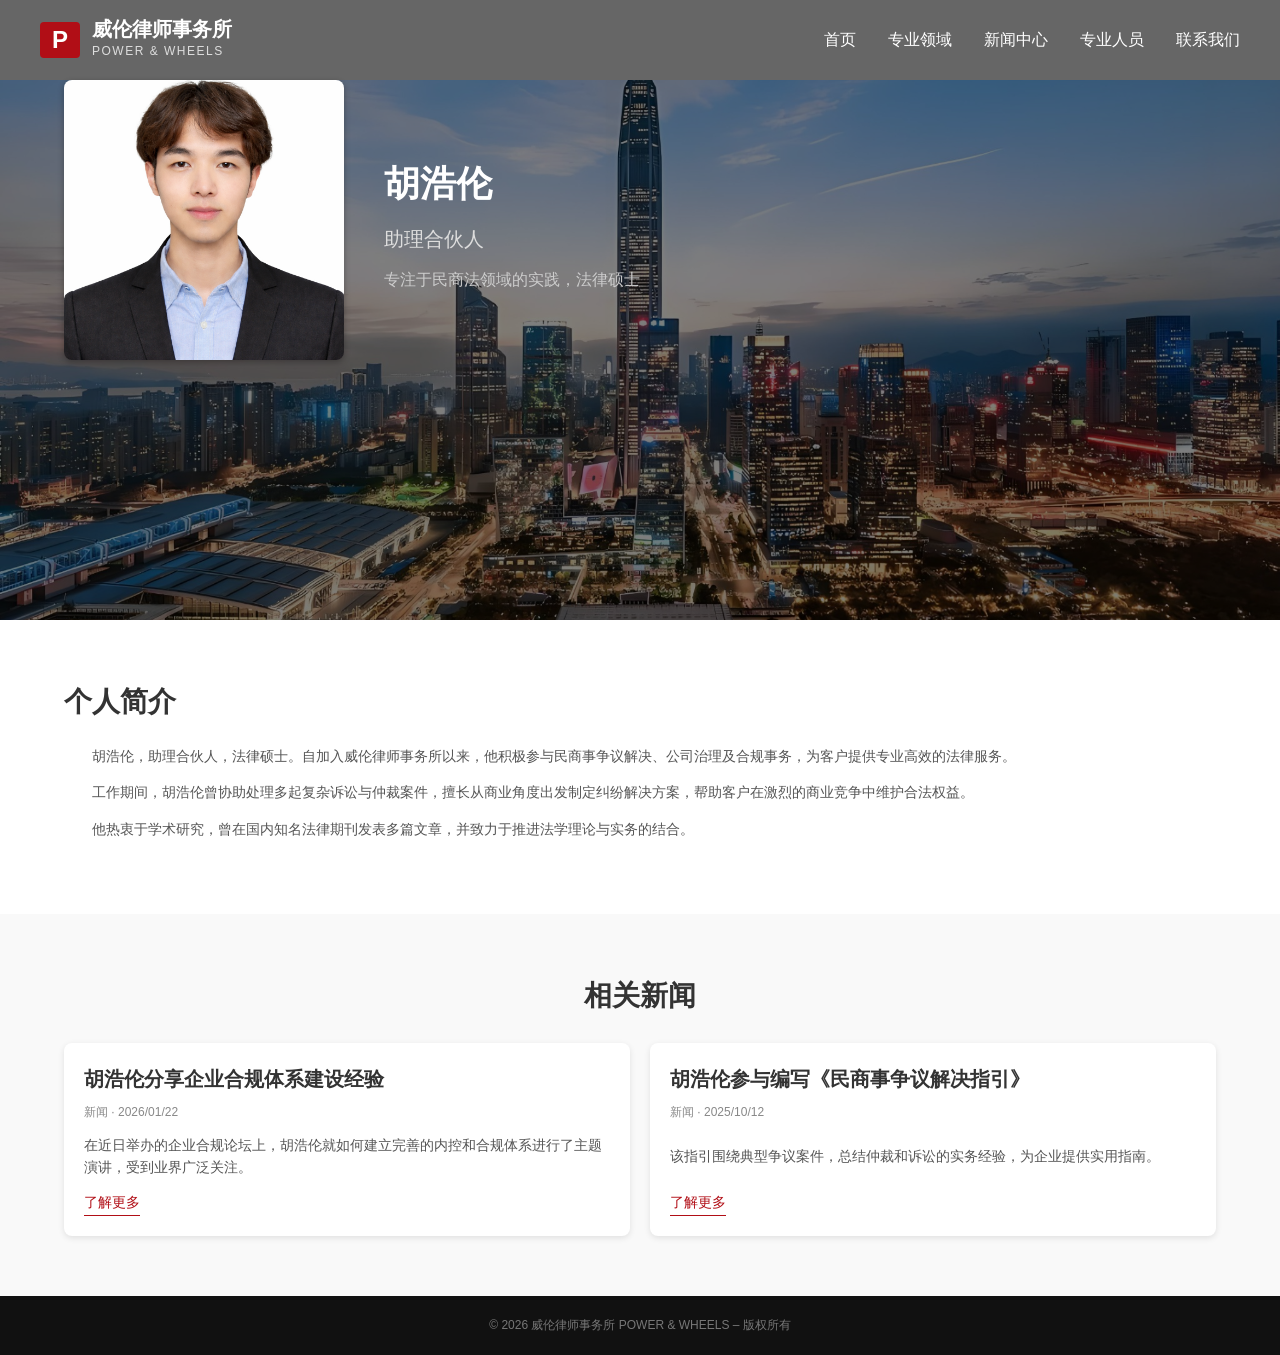
==== partner_huhaolun.html @ b3759d1f "Add files via upload" ====
<!DOCTYPE html>
<html lang="zh-CN">
<head>
    <meta charset="UTF-8" />
    <meta name="viewport" content="width=device-width, initial-scale=1.0" />
    <title>胡浩伦 – 威伦律师事务所</title>
    <link rel="stylesheet" href="css/style.css" />
</head>
<body>
    <header>
        <div class="container nav-container">
            <div class="logo">
                <div class="logo-icon">P</div>
                <div class="brand">
                    <span class="cn">威伦律师事务所</span>
                    <span class="en">POWER & WHEELS</span>
                </div>
            </div>
            <nav>
                <ul>
                    <li><a href="index.html">首页</a></li>
                    <li><a href="#">专业领域</a></li>
                    <li><a href="index.html#news">新闻中心</a></li>
                    <li><a href="index.html#partners">专业人员</a></li>
                    <li><a href="index.html#contact">联系我们</a></li>
                </ul>
            </nav>
        </div>
    </header>

    <main>
        <!-- 个人页头图 -->
        <section class="person-hero" style="margin-top:80px; background: url('images/city4.jpg') center/cover no-repeat;">
            <div class="overlay">
                <div class="container hero-content">
                    <div class="person-grid">
                        <div class="person-photo">
                            <img src="images/hu.jpg" alt="胡浩伦" />
                        </div>
                        <div class="person-info">
                            <h1>胡浩伦</h1>
                            <h2>助理合伙人</h2>
                            <p class="summary">专注于民商法领域的实践，法律硕士</p>
                        </div>
                    </div>
                </div>
            </div>
        </section>

        <!-- 个人简介 -->
        <section class="person-detail">
            <div class="container">
                <h2>个人简介</h2>
                <p>胡浩伦，助理合伙人，法律硕士。自加入威伦律师事务所以来，他积极参与民商事争议解决、公司治理及合规事务，为客户提供专业高效的法律服务。</p>
                <p>工作期间，胡浩伦曾协助处理多起复杂诉讼与仲裁案件，擅长从商业角度出发制定纠纷解决方案，帮助客户在激烈的商业竞争中维护合法权益。</p>
                <p>他热衷于学术研究，曾在国内知名法律期刊发表多篇文章，并致力于推进法学理论与实务的结合。</p>
            </div>
        </section>

        <!-- 相关新闻 -->
        <section class="person-news">
            <div class="container">
                <h2>相关新闻</h2>
                <div class="entries">
                    <article>
                        <h4>胡浩伦分享企业合规体系建设经验</h4>
                        <p class="meta">新闻 · 2026/01/22</p>
                        <p>在近日举办的企业合规论坛上，胡浩伦就如何建立完善的内控和合规体系进行了主题演讲，受到业界广泛关注。</p>
                        <a href="#" class="read-more">了解更多</a>
                    </article>
                    <article>
                        <h4>胡浩伦参与编写《民商事争议解决指引》</h4>
                        <p class="meta">新闻 · 2025/10/12</p>
                        <p>该指引围绕典型争议案件，总结仲裁和诉讼的实务经验，为企业提供实用指南。</p>
                        <a href="#" class="read-more">了解更多</a>
                    </article>
                </div>
            </div>
        </section>
    </main>

    <footer>
        <div class="container">
            <p>© 2026 威伦律师事务所 POWER & WHEELS – 版权所有</p>
        </div>
    </footer>
</body>
</html>
---- css/style.css ----
/* 通用样式 */
* {
    margin: 0;
    padding: 0;
    box-sizing: border-box;
}

body {
    font-family: "Helvetica Neue", "Arial", "PingFang SC", "Hiragino Sans GB", "Microsoft YaHei", sans-serif;
    color: #333;
    line-height: 1.6;
    background-color: #fff;
}

.container {
    width: 90%;
    max-width: 1200px;
    margin: 0 auto;
}

/* 顶部导航栏 */
header {
    position: fixed;
    top: 0;
    left: 0;
    width: 100%;
    z-index: 1000;
    background: rgba(0, 0, 0, 0.6);
    color: #fff;
    height: 80px;
    display: flex;
    align-items: center;
}

.nav-container {
    display: flex;
    justify-content: space-between;
    align-items: center;
    width: 100%;
}

.logo {
    display: flex;
    align-items: center;
}

.logo img {
    height: 48px;
    width: auto;
    margin-right: 12px;
}

/* 新徽标：红色 P 方块 */
.logo-icon {
    background: #b10e16;
    color: #fff;
    font-weight: bold;
    font-size: 24px;
    line-height: 1;
    display: flex;
    align-items: center;
    justify-content: center;
    padding: 6px 12px;
    margin-right: 12px;
    border-radius: 4px;
}

.logo .brand {
    display: flex;
    flex-direction: column;
    justify-content: center;
}

.logo .brand .cn {
    font-size: 20px;
    font-weight: bold;
    line-height: 1;
}

.logo .brand .en {
    font-size: 12px;
    letter-spacing: 1.5px;
    margin-top: 3px;
    color: #ddd;
}

nav ul {
    list-style: none;
    display: flex;
    align-items: center;
}

nav li {
    margin-left: 32px;
}

nav a {
    color: #fff;
    text-decoration: none;
    font-size: 16px;
    transition: color 0.3s;
}

nav a:hover {
    color: #f5c6cb;
}

/* 轮播区 */
.hero-slider {
    position: relative;
    height: 90vh;
    width: 100%;
    overflow: hidden;
    margin-top: 80px; /* 避免被固定导航遮挡 */
}

.hero-slider .slide {
    position: absolute;
    top: 0;
    left: 0;
    width: 100%;
    height: 100%;
    background-size: cover;
    background-position: center;
    opacity: 0;
    transition: opacity 1s ease-in-out;
}

.hero-slider .slide.active {
    opacity: 1;
    z-index: 1;
}

.hero-slider .caption {
    position: absolute;
    bottom: 30%;
    left: 10%;
    color: #fff;
    background: rgba(0, 0, 0, 0.4);
    padding: 20px 30px;
    border-radius: 4px;
    max-width: 70%;
}

.hero-slider .caption h1 {
    font-size: 42px;
    font-weight: 600;
    line-height: 1.3;
    color: #fff;
}

.hero-slider .controls {
    position: absolute;
    bottom: 15px;
    right: 20px;
    display: flex;
    gap: 15px;
}

.hero-slider .controls span {
    cursor: pointer;
    color: #fff;
    font-size: 32px;
    padding: 6px 12px;
    background: rgba(0, 0, 0, 0.4);
    border-radius: 50%;
    transition: background 0.3s;
}

.hero-slider .controls span:hover {
    background: rgba(255, 255, 255, 0.4);
    color: #000;
}

.hero-slider .indicators {
    position: absolute;
    bottom: 20px;
    left: 50%;
    transform: translateX(-50%);
    display: flex;
    gap: 10px;
}

.hero-slider .indicators .dot {
    width: 12px;
    height: 12px;
    border-radius: 50%;
    background: rgba(255, 255, 255, 0.6);
    cursor: pointer;
    transition: background 0.3s;
}

.hero-slider .indicators .dot.active {
    background: #fff;
}

/* 专栏卡片 */
.themes {
    padding: 60px 0;
}

.themes h2 {
    font-size: 32px;
    text-align: center;
    margin-bottom: 30px;
}

.themes .cards {
    display: flex;
    flex-wrap: wrap;
    gap: 20px;
    justify-content: center;
}

.themes .card {
    position: relative;
    flex: 1;
    min-width: 250px;
    height: 260px;
    border-radius: 8px;
    overflow: hidden;
    background-size: cover;
    background-position: center;
    color: #fff;
    display: flex;
    flex-direction: column;
    justify-content: flex-end;
    padding: 20px;
}

.themes .card::before {
    content: "";
    position: absolute;
    top: 0;
    left: 0;
    width: 100%;
    height: 100%;
    background: rgba(0, 0, 0, 0.45);
    z-index: 0;
}

.themes .card h3,
.themes .card .more {
    position: relative;
    z-index: 1;
}

.themes .card h3 {
    font-size: 22px;
    margin-bottom: 12px;
}

.themes .card .more {
    display: inline-block;
    padding: 6px 14px;
    border: 1px solid #fff;
    border-radius: 4px;
    font-size: 14px;
    text-decoration: none;
    color: #fff;
    transition: background 0.3s, color 0.3s;
}

.themes .card .more:hover {
    background: #fff;
    color: #000;
}

/* 文章、出版物、新闻 */
.latest,
.publications,
.news {
    padding: 60px 0;
    background: #f9f9f9;
}

.latest h2,
.publications h2,
.news h2 {
    font-size: 30px;
    margin-bottom: 30px;
    text-align: center;
}

.entries {
    display: flex;
    flex-wrap: wrap;
    gap: 20px;
    justify-content: center;
}

.entries article {
    background: #fff;
    border-radius: 8px;
    box-shadow: 0 2px 6px rgba(0, 0, 0, 0.1);
    padding: 20px;
    flex: 1;
    min-width: 280px;
    display: flex;
    flex-direction: column;
}

.entries article h4 {
    font-size: 20px;
    margin-bottom: 8px;
    color: #333;
}

.entries .meta {
    font-size: 12px;
    color: #888;
    margin-bottom: 12px;
}

.entries article p {
    flex-grow: 1;
    font-size: 14px;
    color: #555;
    margin-bottom: 12px;
}

.entries .read-more {
    align-self: flex-start;
    font-size: 14px;
    color: #b10e16;
    text-decoration: none;
    border-bottom: 1px solid #b10e16;
    padding-bottom: 2px;
    transition: color 0.3s, border-color 0.3s;
}

.entries .read-more:hover {
    color: #fff;
    background: #b10e16;
    border-color: #b10e16;
    padding: 4px 8px;
    border-radius: 4px;
}

/* 专业人员 */
.partners {
    padding: 60px 0;
}

.partners h2 {
    text-align: center;
    font-size: 30px;
    margin-bottom: 30px;
}

.partner-cards {
    display: flex;
    flex-wrap: wrap;
    gap: 40px;
    justify-content: center;
}

.partner-card {
    background: #fff;
    border-radius: 8px;
    box-shadow: 0 2px 6px rgba(0, 0, 0, 0.1);
    overflow: hidden;
    flex: 1;
    min-width: 280px;
    max-width: 360px;
    display: flex;
    flex-direction: column;
    align-items: center;
}

.partner-card img {
    width: 100%;
    height: auto;
}

.partner-card h3 {
    font-size: 22px;
    margin-top: 15px;
    color: #333;
}

.partner-card p {
    font-size: 14px;
    color: #777;
    margin: 6px 0 16px;
    text-align: center;
    padding: 0 10px;
}

.partner-card .details {
    background: #b10e16;
    color: #fff;
    border: none;
    border-radius: 4px;
    padding: 10px 20px;
    margin-bottom: 20px;
    text-decoration: none;
    font-size: 14px;
    transition: background 0.3s;
}

.partner-card .details:hover {
    background: #d11f25;
}

/* 办公地点 */
.offices {
    background: #222;
    color: #ddd;
    padding: 60px 0;
}

.offices h2 {
    font-size: 30px;
    text-align: center;
    margin-bottom: 24px;
    color: #fff;
}

.offices ul {
    list-style: none;
    max-width: 800px;
    margin: 0 auto;
    font-size: 14px;
    line-height: 1.8;
}

.offices li {
    margin-bottom: 6px;
}

/* 页脚 */
footer {
    background: #111;
    color: #777;
    padding: 20px 0;
    text-align: center;
    font-size: 12px;
}

/* 人物页面样式 */
.person-hero {
    position: relative;
    width: 100%;
    height: 60vh;
    display: flex;
    align-items: center;
    justify-content: center;
    color: #fff;
}

.person-hero .overlay {
    position: absolute;
    top: 0;
    left: 0;
    width: 100%;
    height: 100%;
    background: rgba(0, 0, 0, 0.5);
}

.person-hero .hero-content {
    position: relative;
    z-index: 1;
}

.person-grid {
    display: flex;
    flex-wrap: wrap;
    align-items: center;
    gap: 40px;
}

.person-photo img {
    width: 280px;
    height: auto;
    border-radius: 8px;
    box-shadow: 0 2px 6px rgba(0, 0, 0, 0.3);
}

.person-info h1 {
    font-size: 36px;
    margin-bottom: 10px;
}

.person-info h2 {
    font-size: 20px;
    margin-bottom: 12px;
    font-weight: normal;
    color: #ddd;
}

.person-info .summary {
    font-size: 16px;
    max-width: 500px;
    color: #ccc;
}

.person-detail {
    padding: 60px 0;
}

.person-detail h2 {
    font-size: 28px;
    margin-bottom: 20px;
    color: #333;
}

.person-detail p {
    font-size: 14px;
    color: #555;
    margin-bottom: 14px;
    text-indent: 2em;
}

.person-news {
    padding: 60px 0;
    background: #f9f9f9;
}

.person-news h2 {
    font-size: 28px;
    margin-bottom: 24px;
    text-align: center;
}

@media (max-width: 768px) {
    .hero-slider .caption h1 {
        font-size: 28px;
    }
    nav li {
        margin-left: 16px;
    }
    .logo img {
        height: 40px;
    }
    .logo .brand .cn {
        font-size: 18px;
    }
    .logo .brand .en {
        font-size: 10px;
    }
}
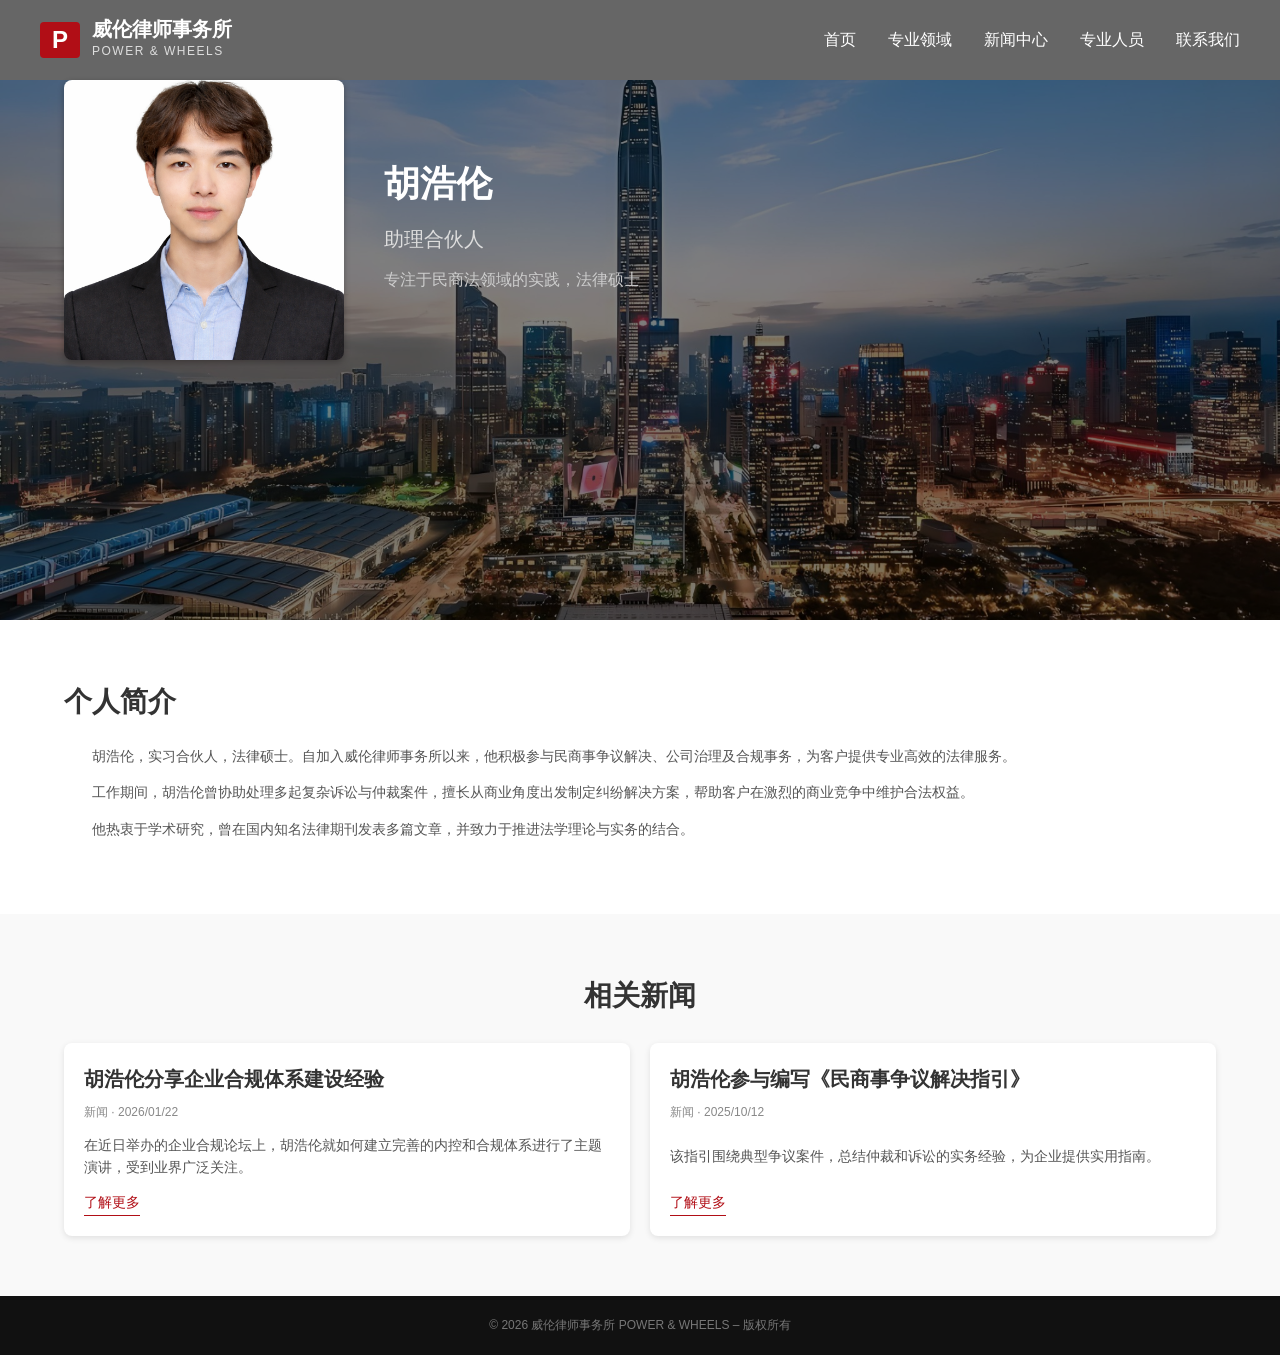
==== commit deea059b: "Update partner_huhaolun.html" ====
--- a/partner_huhaolun.html
+++ b/partner_huhaolun.html
@@ -51,7 +51,7 @@
         <section class="person-detail">
             <div class="container">
                 <h2>个人简介</h2>
-                <p>胡浩伦，助理合伙人，法律硕士。自加入威伦律师事务所以来，他积极参与民商事争议解决、公司治理及合规事务，为客户提供专业高效的法律服务。</p>
+                <p>胡浩伦，实习合伙人，法律硕士。自加入威伦律师事务所以来，他积极参与民商事争议解决、公司治理及合规事务，为客户提供专业高效的法律服务。</p>
                 <p>工作期间，胡浩伦曾协助处理多起复杂诉讼与仲裁案件，擅长从商业角度出发制定纠纷解决方案，帮助客户在激烈的商业竞争中维护合法权益。</p>
                 <p>他热衷于学术研究，曾在国内知名法律期刊发表多篇文章，并致力于推进法学理论与实务的结合。</p>
             </div>
@@ -85,4 +85,4 @@
         </div>
     </footer>
 </body>
-</html>+</html>
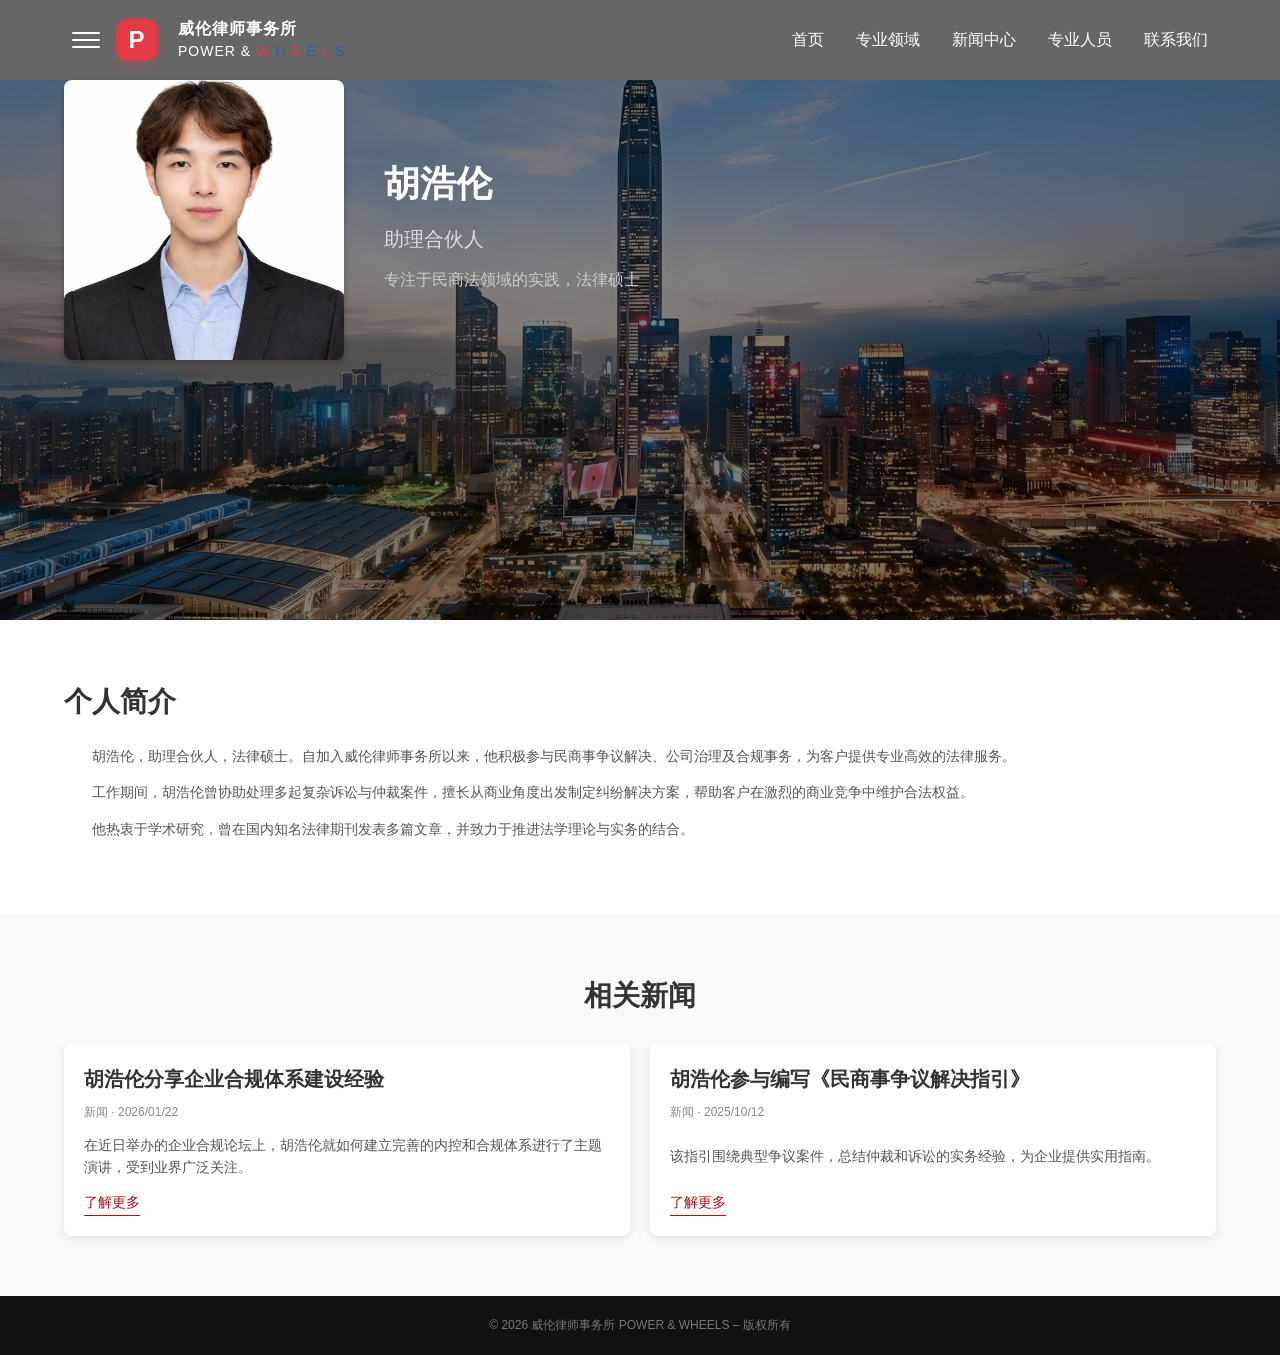
==== commit 16284280: "Update partner_huhaolun.html" ====
--- a/partner_huhaolun.html
+++ b/partner_huhaolun.html
@@ -3,19 +3,273 @@
 <head>
     <meta charset="UTF-8" />
     <meta name="viewport" content="width=device-width, initial-scale=1.0" />
-    <title>胡浩伦 – 威伦律师事务所</title>
+    <title>胡浩伦 – 威伦律师事务所</title>
     <link rel="stylesheet" href="css/style.css" />
+
+    <!-- 同上：保证合伙人页必定显示汉堡+侧边栏 -->
+    <style>
+        .logo{display:flex;align-items:center;gap:16px;}
+        .brand-link{display:flex;align-items:center;gap:12px;text-decoration:none;color:inherit;}
+        .kwm-hamburger{
+            display:flex;flex-direction:column;justify-content:center;gap:5px;
+            width:28px;height:28px;cursor:pointer;flex-shrink:0;
+        }
+        .kwm-hamburger span{display:block;width:100%;height:2px;background:#fff;border-radius:1px;}
+        .kwm-hamburger:hover span{background:#b8963e;}
+
+        .kwm-sidebar-mask{
+            position:fixed;inset:0;background:rgba(0,0,0,.5);z-index:9998;
+            opacity:0;visibility:hidden;transition:opacity .35s ease, visibility .35s ease;
+        }
+        .kwm-sidebar-mask.open{opacity:1;visibility:visible;}
+
+        .kwm-sidebar{
+            position:fixed;top:0;left:0;height:100vh;z-index:9999;display:flex;
+            transform:translateX(-100%);
+            transition:transform .4s cubic-bezier(.22,1,.36,1);
+            font-family:"PingFang SC","Microsoft YaHei",sans-serif;
+        }
+        .kwm-sidebar.open{transform:translateX(0);}
+
+        .kwm-sidebar-left{
+            width:300px;background:#1a1a1a;color:#fff;display:flex;flex-direction:column;overflow-y:auto;flex-shrink:0;
+        }
+        .kwm-sidebar-header{
+            display:flex;align-items:center;padding:22px 28px;border-bottom:1px solid rgba(255,255,255,.08);
+            gap:18px;flex-shrink:0;
+        }
+        .kwm-sidebar-close{font-size:24px;color:#fff;cursor:pointer;line-height:1;transition:color .3s;}
+        .kwm-sidebar-close:hover{color:#b8963e;}
+        .kwm-sidebar-logo{display:flex;flex-direction:column;gap:2px;}
+        .kwm-sidebar-logo .sb-cn{font-size:15px;font-weight:600;letter-spacing:1px;}
+        .kwm-sidebar-logo .sb-en{font-size:11px;color:rgba(255,255,255,.5);letter-spacing:.5px;}
+
+        .kwm-sidebar-nav{list-style:none;margin:0;padding:12px 0;flex:1;}
+        .kwm-sidebar-nav li{border-bottom:1px solid rgba(255,255,255,.05);}
+        .kwm-sidebar-nav li a{
+            display:flex;align-items:center;justify-content:space-between;
+            padding:18px 28px;font-size:15px;color:rgba(255,255,255,.8);text-decoration:none;
+            transition:color .25s, background .25s;letter-spacing:.5px;
+        }
+        .kwm-sidebar-nav li a:hover{color:#fff;background:rgba(255,255,255,.04);}
+        .kwm-sidebar-nav li a.active{color:#b8963e;}
+        .sb-arrow{font-size:14px;color:rgba(255,255,255,.35);}
+        .kwm-sidebar-nav li a:hover .sb-arrow,
+        .kwm-sidebar-nav li a.active .sb-arrow{color:#b8963e;}
+
+        .kwm-sidebar-right{
+            width:0;background:#fff;overflow:hidden;
+            transition:width .35s cubic-bezier(.22,1,.36,1);
+            display:flex;flex-direction:column;
+        }
+        .kwm-sidebar-right.expanded{width:780px;}
+
+        .kwm-sb-search{display:flex;align-items:center;padding:20px 32px;border-bottom:1px solid #e8e8e8;gap:12px;flex-shrink:0;}
+        .kwm-sb-search input{flex:1;border:none;outline:none;font-size:15px;color:#333;background:transparent;}
+        .kwm-sb-search input::placeholder{color:#aaa;}
+        .sb-search-icon{font-size:20px;color:#999;cursor:pointer;}
+
+        .kwm-sb-panel{display:none;padding:28px 36px;overflow-y:auto;flex:1;}
+        .kwm-sb-panel.active{display:block;}
+
+        .kwm-sb-panel-header{
+            display:flex;align-items:center;justify-content:space-between;
+            margin-bottom:20px;padding-bottom:18px;border-bottom:2px solid #1a1a1a;
+        }
+        .kwm-sb-panel-header h3{font-size:18px;font-weight:600;color:#1a1a1a;margin:0;}
+        .kwm-sb-panel-header a{
+            display:inline-flex;align-items:center;gap:8px;font-size:13px;color:#fff;
+            background:rgba(160,130,80,.75);padding:8px 22px;border-radius:2px;text-decoration:none;
+        }
+        .kwm-sb-panel-header a:hover{background:rgba(160,130,80,1);}
+
+        .kwm-sb-columns{display:flex;gap:60px;}
+        .kwm-sb-col h4{font-size:14px;font-weight:600;color:#b8963e;margin:0 0 14px 0;}
+        .kwm-sb-col ul{list-style:none;margin:0;padding:0;}
+        .kwm-sb-col ul li a{display:block;padding:7px 0;font-size:14px;color:#444;text-decoration:none;}
+        .kwm-sb-col ul li a:hover{color:#b8963e;}
+
+        @media (max-width:1024px){
+            .kwm-sidebar-right.expanded{width:420px;}
+            .kwm-sb-columns{flex-direction:column;gap:28px;}
+        }
+        @media (max-width:768px){
+            .kwm-sidebar-left{width:260px;}
+            .kwm-sidebar-right.expanded{width:calc(100vw - 260px);}
+            .kwm-sb-panel{padding:20px 20px;}
+        }
+/* 强制合伙人页logo与主页一致（覆盖旧 .logo-icon 定义） */
+header .brand-link { text-decoration: none; color: inherit; }
+header .brand-logo { display:flex; align-items:center; gap:8px; height:42px; }
+header .brand-text { display:flex; flex-direction:column; justify-content:center; }
+    </style>
 </head>
-<body>
+
+<body id="top">
+
+    <div class="kwm-sidebar-mask" id="sidebarMask"></div>
+
+    <div class="kwm-sidebar" id="kwmSidebar">
+        <div class="kwm-sidebar-left">
+            <div class="kwm-sidebar-header">
+                <div class="kwm-sidebar-close" id="sidebarClose">✕</div>
+                <div class="kwm-sidebar-logo">
+                    <span class="sb-cn">威伦律师事务所</span>
+                    <span class="sb-en">POWER &amp; WHEELS</span>
+                </div>
+            </div>
+
+            <ul class="kwm-sidebar-nav">
+                <li><a href="#" data-panel="panel-expertise" class="sb-has-sub active">专业领域 <span class="sb-arrow">›</span></a></li>
+                <li><a href="#" data-panel="panel-insights" class="sb-has-sub">洞察视野 <span class="sb-arrow">›</span></a></li>
+                <li><a href="index.html#partners" class="sb-link">专业人员</a></li>
+                <li><a href="index.html#contact" class="sb-link">办公机构</a></li>
+                <li><a href="index.html#news" class="sb-link">新闻中心</a></li>
+                <li><a href="index.html" class="sb-link">关于我们</a></li>
+                <li><a href="index.html#contact" class="sb-link">联系我们</a></li>
+            </ul>
+        </div>
+
+        <div class="kwm-sidebar-right" id="sidebarRight">
+            <div class="kwm-sb-search">
+                <input type="text" placeholder="输入此处检索" />
+                <span class="sb-search-icon">🔍</span>
+            </div>
+
+            <div class="kwm-sb-panel active" id="panel-expertise">
+                <div class="kwm-sb-panel-header">
+                    <h3>专业领域</h3>
+                    <a href="#">了解我们的专业领域 →</a>
+                </div>
+
+                <div class="kwm-sb-columns">
+                    <div class="kwm-sb-col">
+                        <h4>业务领域</h4>
+                        <ul>
+                            <li><a href="#">银行与融资</a></li>
+                            <li><a href="#">公司与并购</a></li>
+                            <li><a href="#">争议解决与诉讼</a></li>
+                            <li><a href="#">合规业务</a></li>
+                            <li><a href="#">知识产权</a></li>
+                            <li><a href="#">证券与资本市场</a></li>
+                        </ul>
+                    </div>
+
+                    <div class="kwm-sb-col">
+                        <h4>行业领域</h4>
+                        <ul>
+                            <li><a href="#">人工智能</a></li>
+                            <li><a href="#">金融机构</a></li>
+                            <li><a href="#">房地产</a></li>
+                            <li><a href="#">医疗健康与医药</a></li>
+                            <li><a href="#">工程、能源和基础设施</a></li>
+                            <li><a href="#">汽车、制造业及工业</a></li>
+                        </ul>
+                    </div>
+                </div>
+            </div>
+
+            <div class="kwm-sb-panel" id="panel-insights">
+                <div class="kwm-sb-panel-header">
+                    <h3>洞察视野</h3>
+                    <a href="#">阅读更多文章 →</a>
+                </div>
+
+                <div class="kwm-sb-columns">
+                    <div class="kwm-sb-col">
+                        <h4>最新文章</h4>
+                        <ul>
+                            <li><a href="#">在跨国商事仲裁中保护海外权益的新趋势</a></li>
+                            <li><a href="#">CBAM扩围对中国企业的影响解析</a></li>
+                            <li><a href="#">数字经济时代的知识产权保护</a></li>
+                        </ul>
+                    </div>
+
+                    <div class="kwm-sb-col">
+                        <h4>出版物</h4>
+                        <ul>
+                            <li><a href="#">《海南自由贸易港法律政策研究综述》</a></li>
+                            <li><a href="#">跨境股权投资税务实务手册</a></li>
+                            <li><a href="#">金融资产争议解决案例集</a></li>
+                        </ul>
+                    </div>
+                </div>
+            </div>
+
+        </div>
+    </div>
+
     <header>
         <div class="container nav-container">
-            <div class="logo">
-                <div class="logo-icon">P</div>
-                <div class="brand">
-                    <span class="cn">威伦律师事务所</span>
-                    <span class="en">POWER & WHEELS</span>
-                </div>
-            </div>
+           <div class="logo">
+    <!-- 汉堡始终在左 -->
+    <div class="kwm-hamburger" id="sidebarOpen" aria-label="打开菜单">
+        <span></span><span></span><span></span>
+    </div>
+
+    <!-- 点击logo回首页 -->
+    <a class="brand-link" href="index.html" aria-label="返回首页">
+        <div class="brand-logo">
+            <!-- 红色圆角方块 + P -->
+            <div class="logo-icon" style="
+                width: 42px;
+                height: 42px;
+                background-color: #e63946;
+                border-radius: 12px;
+                display: flex;
+                align-items: center;
+                justify-content: center;
+                margin-right: 12px;
+                box-shadow: 0 4px 12px rgba(230, 57, 70, 0.3);
+            ">
+                <span style="
+                    font-size: 24px;
+                    font-weight: bold;
+                    color: white;
+                    letter-spacing: 1px;
+                    font-family: 'Arial', sans-serif;
+                ">P</span>
+            </div>
+
+            <!-- 中英文两行 -->
+            <div class="brand-text" style="
+                display: flex;
+                flex-direction: column;
+                justify-content: center;
+                text-align: left;
+                gap: 2px;
+                font-family: 'Noto Serif SC', 'Songti SC', serif;
+            ">
+                <span class="cn" style="
+                    font-size: 16px;
+                    font-weight: 600;
+                    color: #ffffff;
+                    letter-spacing: 1px;
+                    line-height: 1.4;
+                ">威伦律师事务所</span>
+
+                <span class="en" style="
+                    font-size: 14px;
+                    font-weight: 500;
+                    color: #ffffff;
+                    letter-spacing: 1px;
+                    line-height: 1.4;
+                    font-family: 'Segoe UI', 'Helvetica Neue', Arial, sans-serif;
+                ">
+                    POWER &amp;
+                    <span style="color: #e63946;">W</span>
+                    <span style="color: #2a5db0;">H</span>
+                    <span style="color: #e63946;">E</span>
+                    <span style="color: #2a5db0;">E</span>
+                    <span style="color: #e63946;">L</span>
+                    <span style="color: #2a5db0;">S</span>
+                </span>
+            </div>
+        </div>
+    </a>
+</div>
+
+
             <nav>
                 <ul>
                     <li><a href="index.html">首页</a></li>
@@ -29,7 +283,6 @@
     </header>
 
     <main>
-        <!-- 个人页头图 -->
         <section class="person-hero" style="margin-top:80px; background: url('images/city4.jpg') center/cover no-repeat;">
             <div class="overlay">
                 <div class="container hero-content">
@@ -47,30 +300,28 @@
             </div>
         </section>
 
-        <!-- 个人简介 -->
         <section class="person-detail">
             <div class="container">
                 <h2>个人简介</h2>
-                <p>胡浩伦，实习合伙人，法律硕士。自加入威伦律师事务所以来，他积极参与民商事争议解决、公司治理及合规事务，为客户提供专业高效的法律服务。</p>
+                <p>胡浩伦，助理合伙人，法律硕士。自加入威伦律师事务所以来，他积极参与民商事争议解决、公司治理及合规事务，为客户提供专业高效的法律服务。</p>
                 <p>工作期间，胡浩伦曾协助处理多起复杂诉讼与仲裁案件，擅长从商业角度出发制定纠纷解决方案，帮助客户在激烈的商业竞争中维护合法权益。</p>
                 <p>他热衷于学术研究，曾在国内知名法律期刊发表多篇文章，并致力于推进法学理论与实务的结合。</p>
             </div>
         </section>
 
-        <!-- 相关新闻 -->
         <section class="person-news">
             <div class="container">
                 <h2>相关新闻</h2>
                 <div class="entries">
                     <article>
                         <h4>胡浩伦分享企业合规体系建设经验</h4>
-                        <p class="meta">新闻 · 2026/01/22</p>
+                        <p class="meta">新闻 · 2026/01/22</p>
                         <p>在近日举办的企业合规论坛上，胡浩伦就如何建立完善的内控和合规体系进行了主题演讲，受到业界广泛关注。</p>
                         <a href="#" class="read-more">了解更多</a>
                     </article>
                     <article>
                         <h4>胡浩伦参与编写《民商事争议解决指引》</h4>
-                        <p class="meta">新闻 · 2025/10/12</p>
+                        <p class="meta">新闻 · 2025/10/12</p>
                         <p>该指引围绕典型争议案件，总结仲裁和诉讼的实务经验，为企业提供实用指南。</p>
                         <a href="#" class="read-more">了解更多</a>
                     </article>
@@ -81,8 +332,10 @@
 
     <footer>
         <div class="container">
-            <p>© 2026 威伦律师事务所 POWER & WHEELS – 版权所有</p>
+            <p>© 2026 威伦律师事务所 POWER &amp; WHEELS – 版权所有</p>
         </div>
     </footer>
+
+    <script src="js/sidebar.js"></script>
 </body>
 </html>
--- a/css/style.css
+++ b/css/style.css
@@ -539,4 +539,19 @@
     .logo .brand .en {
         font-size: 10px;
     }
-}+}
+/* ===== Fix: header 太贴左（只修 header，不影响正文） ===== */
+header .nav-container{
+  width: 100%;
+  max-width: 1200px;     /* 跟你正文 container 一致的话就保留 */
+  margin: 0 auto;        /* 居中 */
+  padding: 0 32px;       /* 左右留白：你觉得还贴左就调大，比如 40px */
+  box-sizing: border-box;
+}
+
+/* 小屏留白小一点 */
+@media (max-width: 768px){
+  header .nav-container{
+    padding: 0 16px;
+  }
+}
